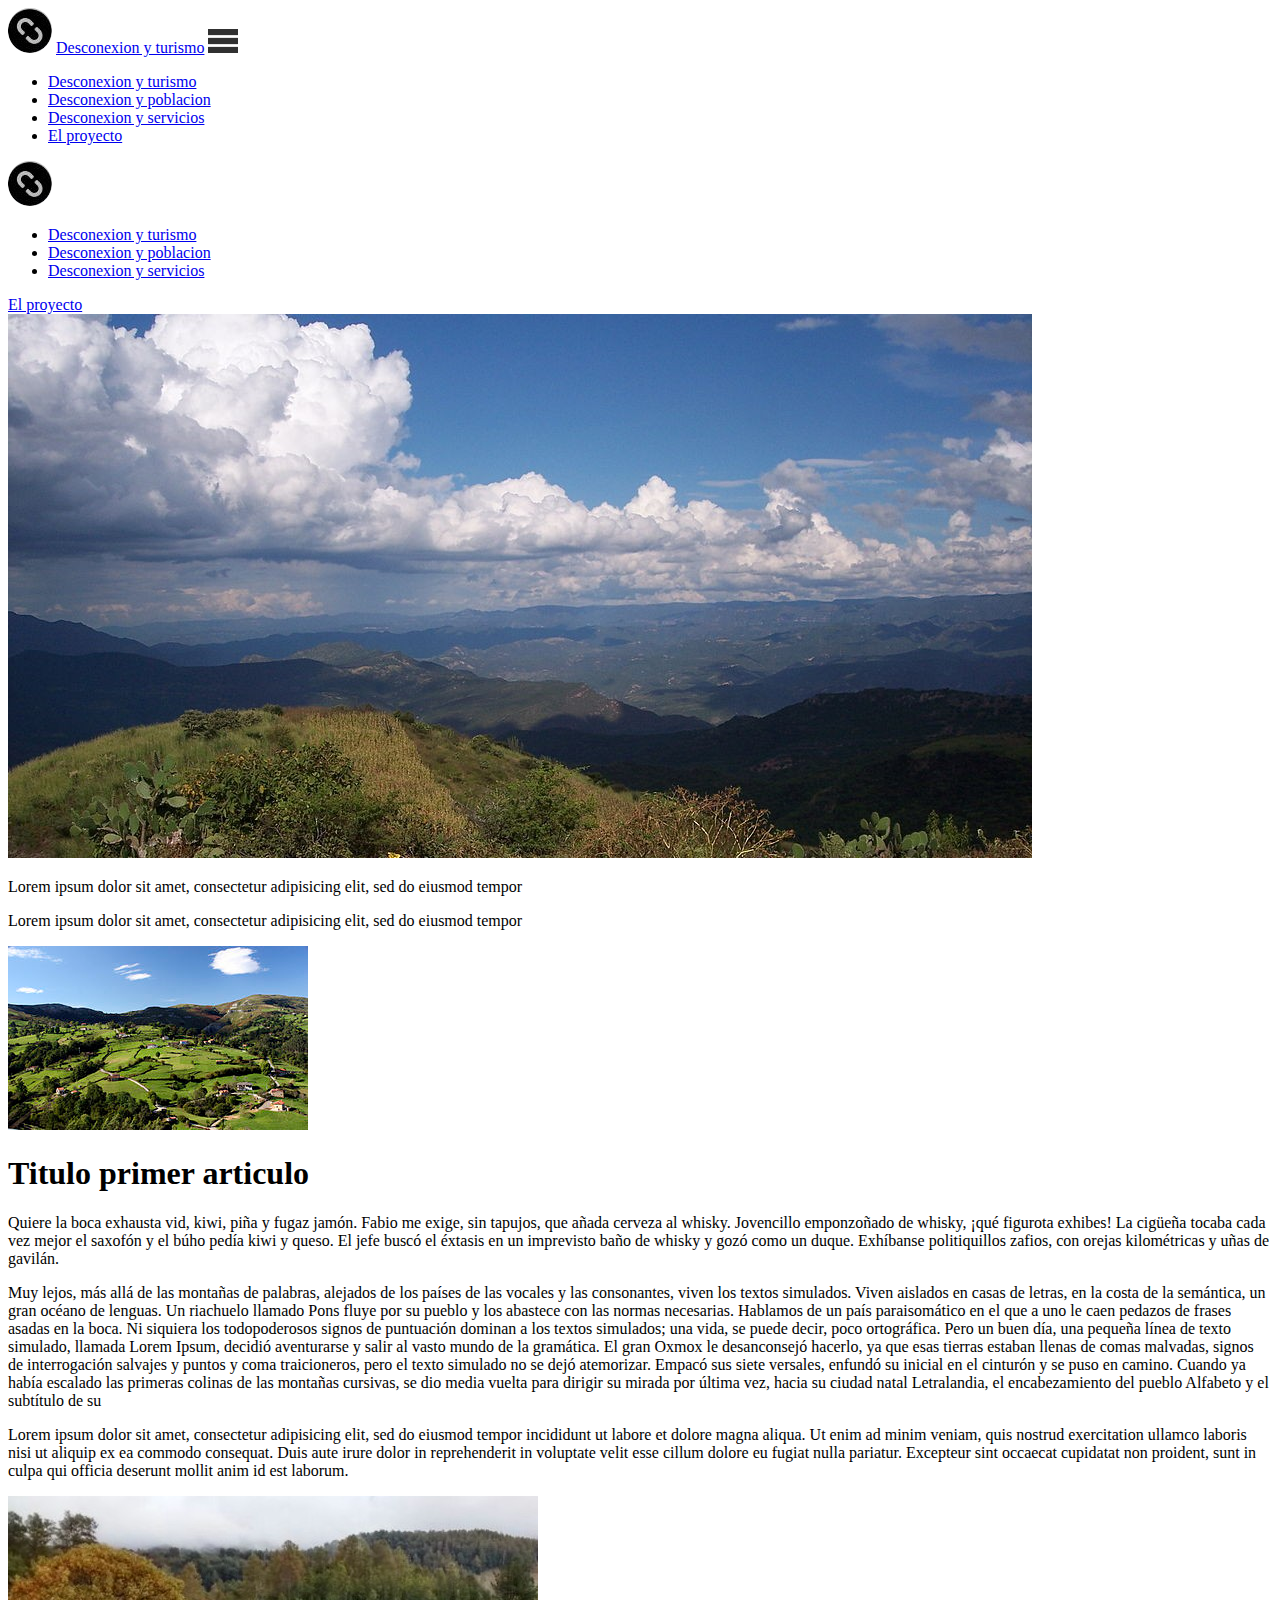
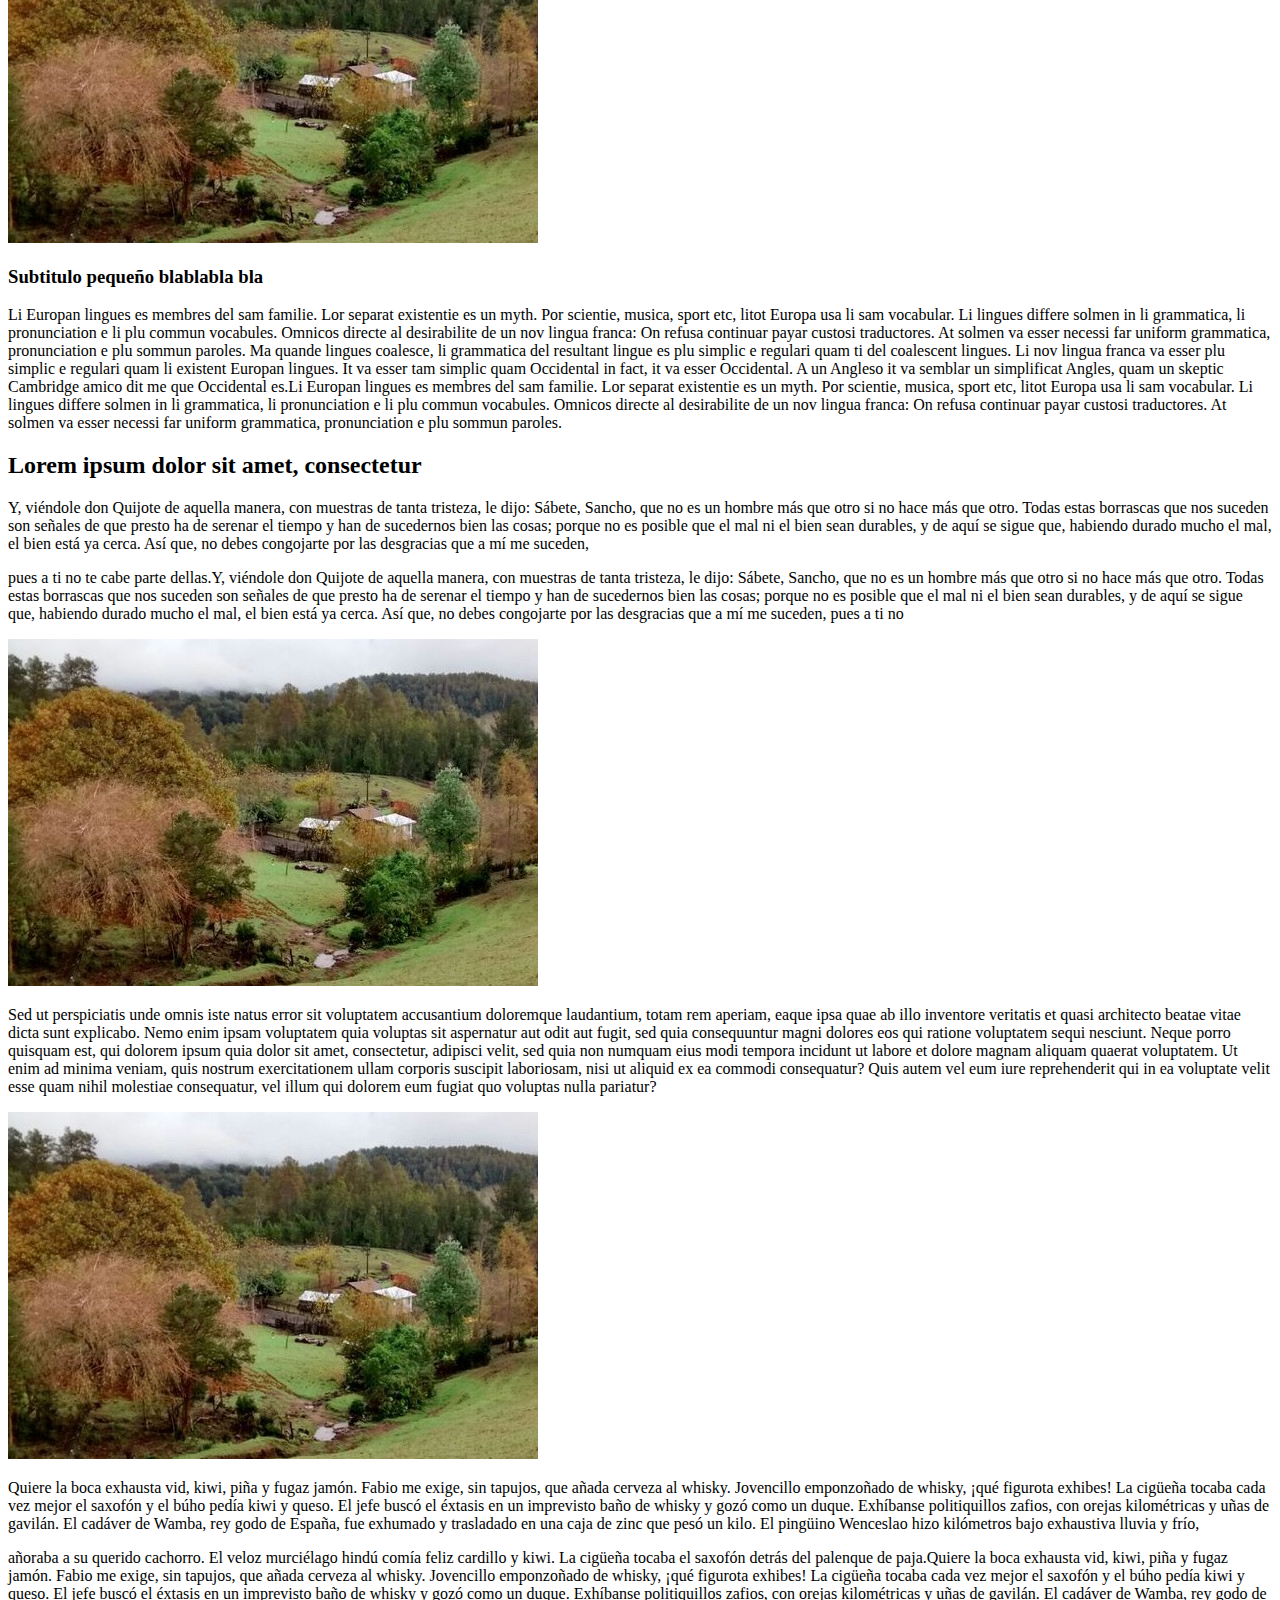
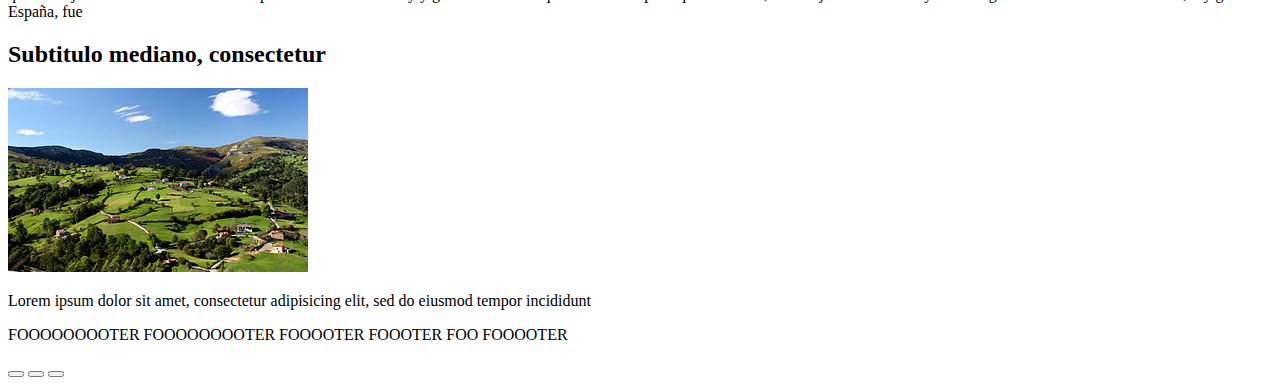
==== Sprint3/Proyecto/index.html @ d81ee85f "Priemra version del proyecto desconectados Pagina principal, pagina proyecto, a la espera de retoque" ====
<!DOCTYPE html>
<html>
<head>
  <meta charset="utf-8">
  <title>Desconectados</title>
  <link rel="stylesheet" href="style/index.scss">
  <meta name="viewport" content="width=device-width">
</head>
<body>

  <header>
    <div class="nav-mobile">
      <img class="nav-icon" src="images/icono.png" alt="icono navegador">
      <a class="link" href="#">Desconexion y turismo</a>
      <img class="nav-icon btn-menu" src="images/Menu Desconectados.png" alt="Menu">
    </div>
      <div>
      <ul class="list">
        <li class="list-element"><a class="link list-element-link"href="index.html">Desconexion y turismo</a></li>
        <li class="list-element"><a class="link list-element-link"href="#">Desconexion y poblacion</a></li>
        <li class="list-element"><a class="link list-element-link"href="#">Desconexion y servicios</a></li>
        <li class="list-element"><a class="link list-element-link"href="Proyecto.html">El proyecto</a></li>
      </ul>
      </div>


    <div class="nav">
      <img class="nav-icon" src="images/icono.png" alt="icono navegador">
      <ul>
        <li><a href="#">Desconexion y turismo</a></li>
        <li><a href="#">Desconexion y poblacion</a></li>
        <li><a href="#">Desconexion y servicios</a></li>
      </ul>
      <a href="Proyecto.html">El proyecto</a>
    </div>
    <div class="slide">
      <img class="big_image" src="images/imagen_grande.jpg" alt="foto">
    </div>
  </header>

  <div class="container">
    <div class="pill">
      <p>
        Lorem ipsum dolor sit amet, consectetur adipisicing elit, sed do eiusmod tempor
      </p>

      <p>
        Lorem ipsum dolor sit amet, consectetur adipisicing elit, sed do eiusmod tempor
      </p>

      <img class="little_image"src="images/imagen_pequeña.jpg" alt="grafico">
    </div>
    <div class="mid">
      <h1 class="headline" >Titulo primer articulo</h1>
      <p>
        Quiere la boca exhausta vid, kiwi, piña y fugaz jamón. Fabio me exige, sin tapujos, que añada cerveza al whisky. Jovencillo emponzoñado de whisky, ¡qué figurota exhibes! La cigüeña tocaba cada vez mejor el saxofón y el búho pedía kiwi y queso. El jefe buscó el éxtasis en un imprevisto baño de whisky y gozó como un duque. Exhíbanse politiquillos zafios, con orejas kilométricas y uñas de gavilán.
      </p>
      <p>
        Muy lejos, más allá de las montañas de palabras, alejados de los países de las vocales y las consonantes, viven los textos simulados. Viven aislados en casas de letras, en la costa de la semántica, un gran océano de lenguas. Un riachuelo llamado Pons fluye por su pueblo y los abastece con las normas necesarias. Hablamos de un país paraisomático en el que a uno le caen pedazos de frases asadas en la boca. Ni siquiera los todopoderosos signos de puntuación dominan a los textos simulados; una vida, se puede decir, poco ortográfica. Pero un buen día, una pequeña línea de texto simulado, llamada Lorem Ipsum, decidió aventurarse y salir al vasto mundo de la gramática. El gran Oxmox le desanconsejó hacerlo, ya que esas tierras estaban llenas de comas malvadas, signos de interrogación salvajes y puntos y coma traicioneros, pero el texto simulado no se dejó atemorizar. Empacó sus siete versales, enfundó su inicial en el cinturón y se puso en camino. Cuando ya había escalado las primeras colinas de las montañas cursivas, se dio media vuelta para dirigir su mirada por última vez, hacia su ciudad natal Letralandia, el encabezamiento del pueblo Alfabeto y el subtítulo de su
      </p>
      <p>
        Lorem ipsum dolor sit amet, consectetur adipisicing elit, sed do eiusmod tempor incididunt ut labore et dolore magna aliqua. Ut enim ad minim veniam, quis nostrud exercitation ullamco laboris nisi ut aliquip ex ea commodo consequat. Duis aute irure dolor in reprehenderit in voluptate velit esse cillum dolore eu fugiat nulla pariatur. Excepteur sint occaecat cupidatat non proident, sunt in culpa qui officia deserunt mollit anim id est laborum.
      </p>
      <img class="medium_image" src="images/imagen_mediana.jpg" alt="mapa">
      <h3>Subtitulo pequeño blablabla bla</h3>
      <p>
        Li Europan lingues es membres del sam familie. Lor separat existentie es un myth. Por scientie, musica, sport etc, litot Europa usa li sam vocabular. Li lingues differe solmen in li grammatica, li pronunciation e li plu commun vocabules. Omnicos directe al desirabilite de un nov lingua franca: On refusa continuar payar custosi traductores. At solmen va esser necessi far uniform grammatica, pronunciation e plu sommun paroles. Ma quande lingues coalesce, li grammatica del resultant lingue es plu simplic e regulari quam ti del coalescent lingues. Li nov lingua franca va esser plu simplic e regulari quam li existent Europan lingues. It va esser tam simplic quam Occidental in fact, it va esser Occidental. A un Angleso it va semblar un simplificat Angles, quam un skeptic Cambridge amico dit me que Occidental es.Li Europan lingues es membres del sam familie. Lor separat existentie es un myth. Por scientie, musica, sport etc, litot Europa usa li sam vocabular. Li lingues differe solmen in li grammatica, li pronunciation e li plu commun vocabules. Omnicos directe al desirabilite de un nov lingua franca: On refusa continuar payar custosi traductores. At solmen va esser necessi far uniform grammatica, pronunciation e plu sommun paroles.
      </p>
      <h2>Lorem ipsum dolor sit amet, consectetur</h2>
      <div class="double_paragraph">
        <div class="dparagraph">
          <p>
            Y, viéndole don Quijote de aquella manera, con muestras de tanta tristeza, le dijo: Sábete, Sancho, que no es un hombre más que otro si no hace más que otro. Todas estas borrascas que nos suceden son señales de que presto ha de serenar el tiempo y han de sucedernos bien las cosas; porque no es posible que el mal ni el bien sean durables, y de aquí se sigue que, habiendo durado mucho el mal, el bien está ya cerca. Así que, no debes congojarte por las desgracias que a mí me suceden,
          </p>
        </div>
        <div class="dparagraph">
          <p>
            pues a ti no te cabe parte dellas.Y, viéndole don Quijote de aquella manera, con muestras de tanta tristeza, le dijo: Sábete, Sancho, que no es un hombre más que otro si no hace más que otro. Todas estas borrascas que nos suceden son señales de que presto ha de serenar el tiempo y han de sucedernos bien las cosas; porque no es posible que el mal ni el bien sean durables, y de aquí se sigue que, habiendo durado mucho el mal, el bien está ya cerca. Así que, no debes congojarte por las desgracias que a mí me suceden, pues a ti no
          </p>
        </div>
      </div>
      <img class="medium_image"src="images/imagen_mediana.jpg" alt="Paisaje">
      <p>
        Sed ut perspiciatis unde omnis iste natus error sit voluptatem accusantium doloremque laudantium, totam rem aperiam, eaque ipsa quae ab illo inventore veritatis et quasi architecto beatae vitae dicta sunt explicabo. Nemo enim ipsam voluptatem quia voluptas sit aspernatur aut odit aut fugit, sed quia consequuntur magni dolores eos qui ratione voluptatem sequi nesciunt. Neque porro quisquam est, qui dolorem ipsum quia dolor sit amet, consectetur, adipisci velit, sed quia non numquam eius modi tempora incidunt ut labore et dolore magnam aliquam quaerat voluptatem. Ut enim ad minima veniam, quis nostrum exercitationem ullam corporis suscipit laboriosam, nisi ut aliquid ex ea commodi consequatur? Quis autem vel eum iure reprehenderit qui in ea voluptate velit esse quam nihil molestiae consequatur, vel illum qui dolorem eum fugiat quo voluptas nulla pariatur?
      </p>
      <img class="medium_image"src="images/imagen_mediana.jpg" alt="Paisaje">
      <div class="double_paragraph">
        <div class="dparagraph">
          <p>
            Quiere la boca exhausta vid, kiwi, piña y fugaz jamón. Fabio me exige, sin tapujos, que añada cerveza al whisky. Jovencillo emponzoñado de whisky, ¡qué figurota exhibes! La cigüeña tocaba cada vez mejor el saxofón y el búho pedía kiwi y queso. El jefe buscó el éxtasis en un imprevisto baño de whisky y gozó como un duque. Exhíbanse politiquillos zafios, con orejas kilométricas y uñas de gavilán. El cadáver de Wamba, rey godo de España, fue exhumado y trasladado en una caja de zinc que pesó un kilo. El pingüino Wenceslao hizo kilómetros bajo exhaustiva lluvia y frío,
          </p>
        </div>
        <div class="dparagraph">
          <p>
            añoraba a su querido cachorro. El veloz murciélago hindú comía feliz cardillo y kiwi. La cigüeña tocaba el saxofón detrás del palenque de paja.Quiere la boca exhausta vid, kiwi, piña y fugaz jamón. Fabio me exige, sin tapujos, que añada cerveza al whisky. Jovencillo emponzoñado de whisky, ¡qué figurota exhibes! La cigüeña tocaba cada vez mejor el saxofón y el búho pedía kiwi y queso. El jefe buscó el éxtasis en un imprevisto baño de whisky y gozó como un duque. Exhíbanse politiquillos zafios, con orejas kilométricas y uñas de gavilán. El cadáver de Wamba, rey godo de España, fue
          </p>
        </div>
      </div>
      <h2>Subtitulo mediano, consectetur</h2>
      <div class="double_paragraph">

        <div class="dparagraph">
          <img class="little_image" src="images/imagen_pequeña.jpg" alt="grafico">
        </div>
        <div class="dparagraph">
          <p>
            Lorem ipsum dolor sit amet, consectetur adipisicing elit, sed do eiusmod tempor incididunt
          </p>
        </div>
      </div>

    </div>

  </div>
  <div class="empty">


  </div>
  <footer class="footer">
    <div>
      <p>
        FOOOOOOOOTER FOOOOOOOOTER FOOOOTER FOOOTER FOO FOOOOTER
      </p>
      <div class="bot-footer">
        <button type="button" name="button"></button>
        <button type="button" name="button"></button>
        <button type="button" name="button"></button>

      </div>
    </div>
  </footer>
  <script src="main.js" charset="utf-8"></script>
</body>
</html>
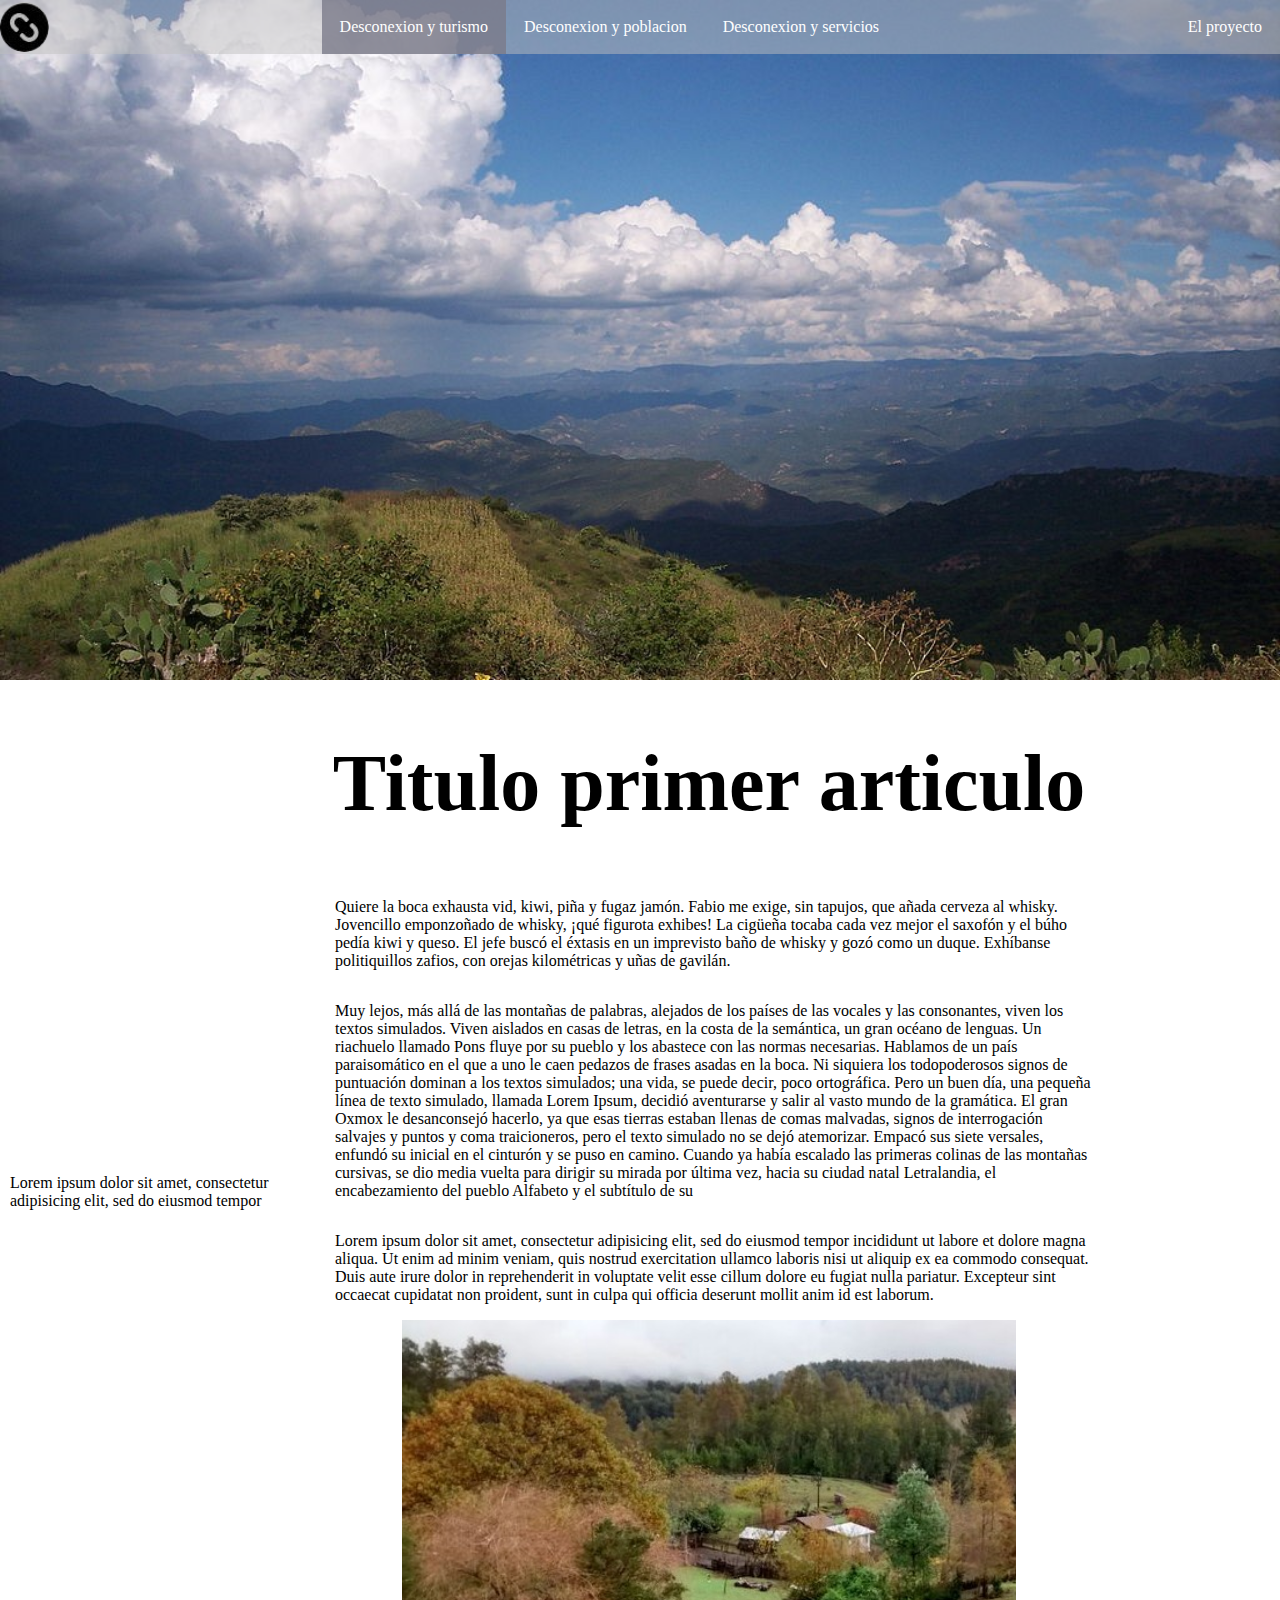
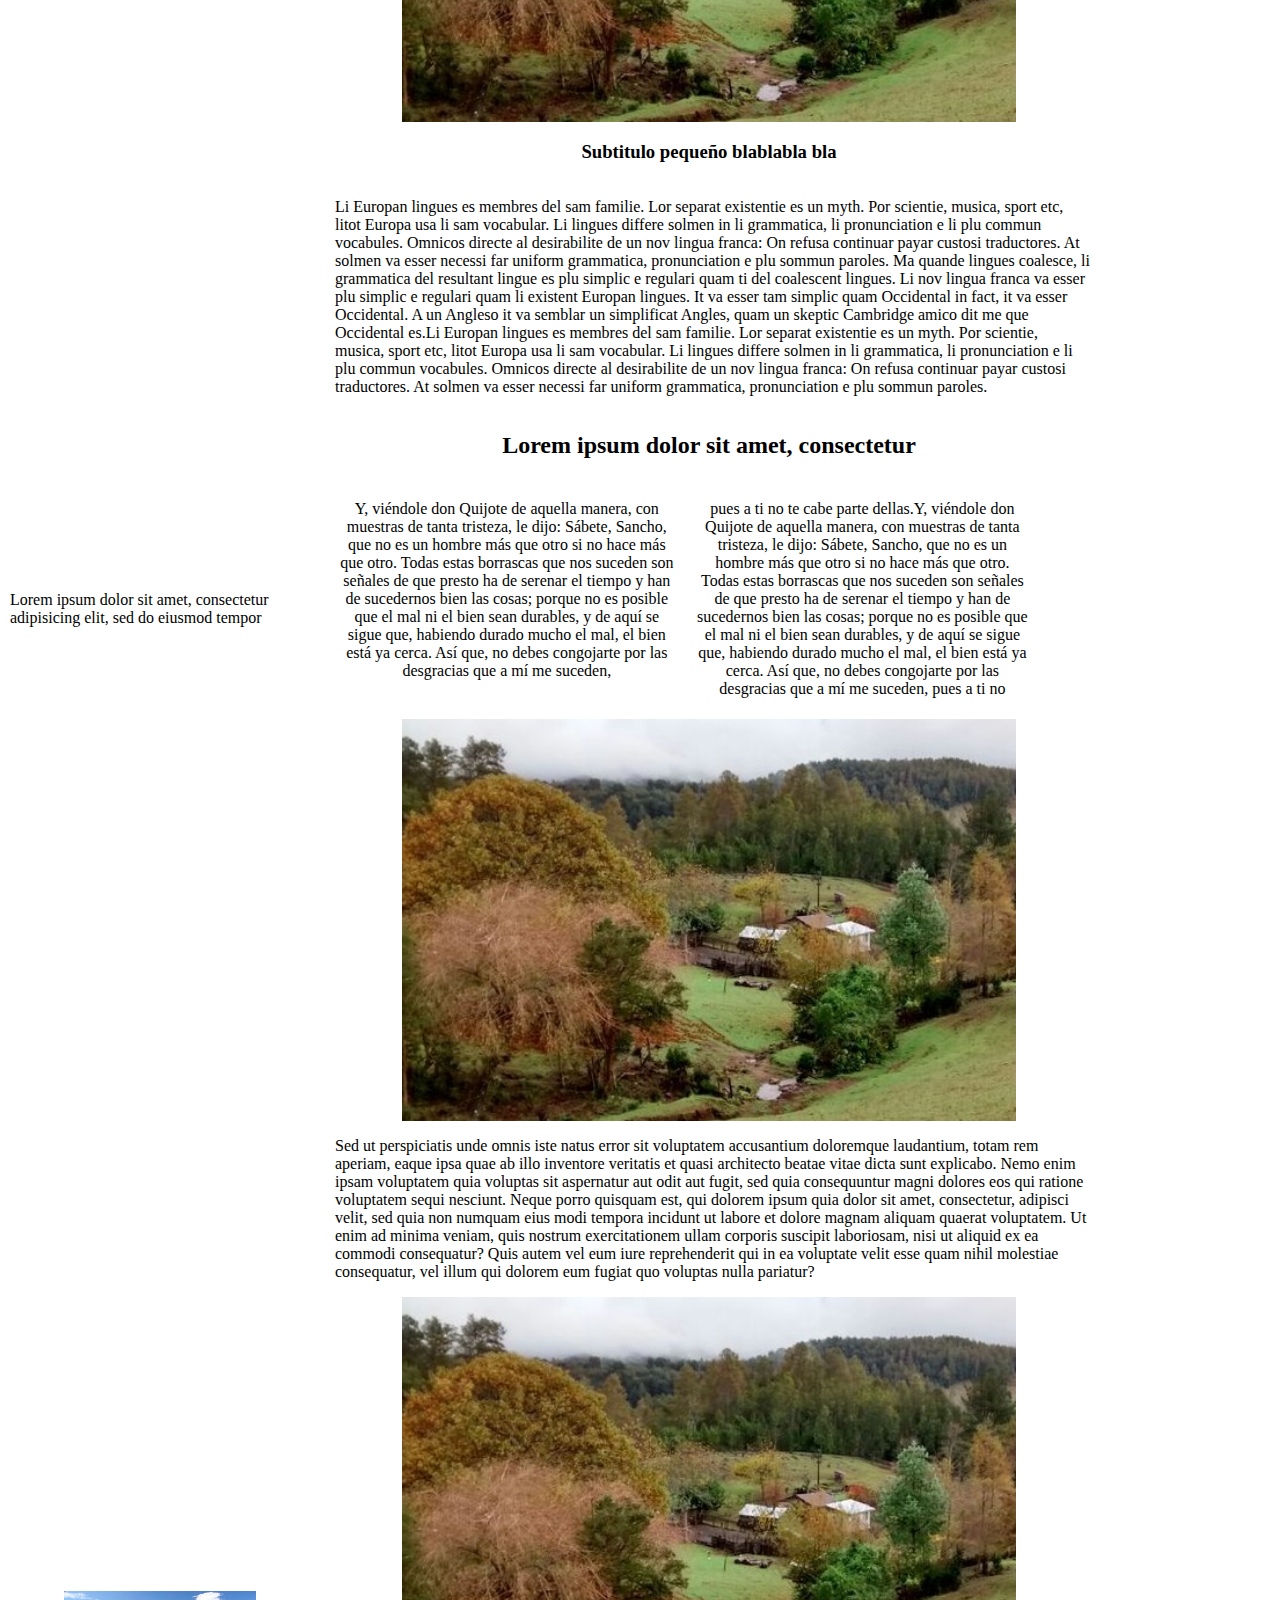
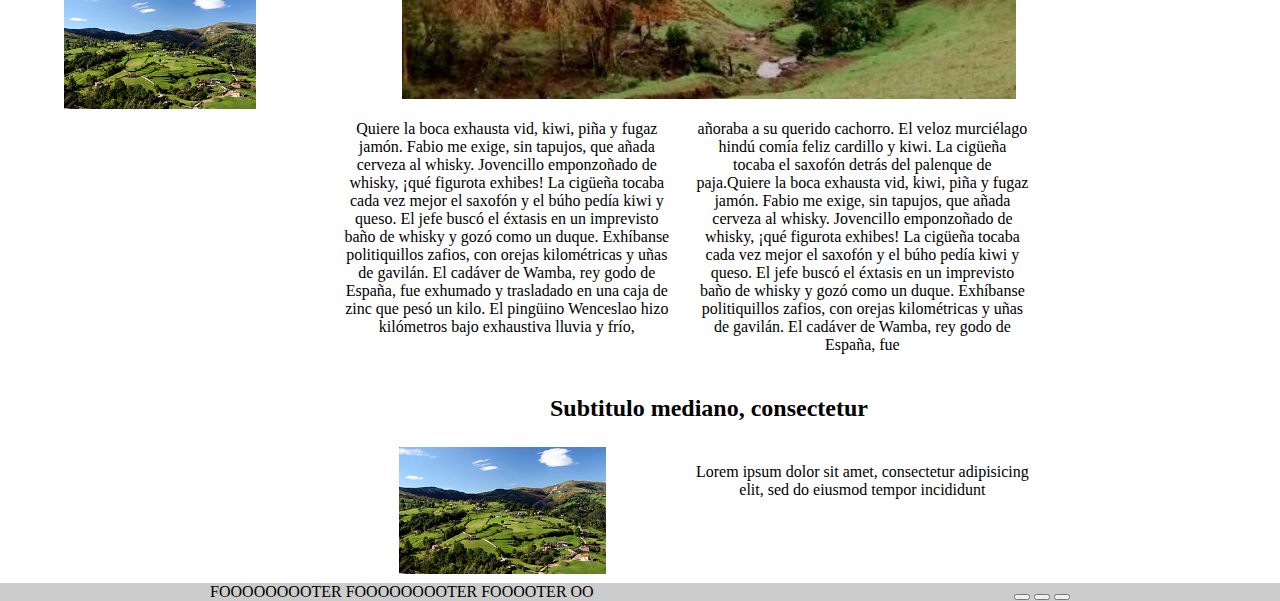
==== commit da3a55b8: "Index version movil y version pc casi terminado, a falta de footer" ====
--- a/Sprint3/Proyecto/index.html
+++ b/Sprint3/Proyecto/index.html
@@ -3,7 +3,7 @@
 <head>
   <meta charset="utf-8">
   <title>Desconectados</title>
-  <link rel="stylesheet" href="style/index.scss">
+  <link rel="stylesheet" href="style/index.css">
   <meta name="viewport" content="width=device-width">
 </head>
 <body>
@@ -12,7 +12,7 @@
     <div class="nav-mobile">
       <img class="nav-icon" src="images/icono.png" alt="icono navegador">
       <a class="link" href="#">Desconexion y turismo</a>
-      <img class="nav-icon btn-menu" src="images/Menu Desconectados.png" alt="Menu">
+      <img id="btnmenu" class="nav-icon btn-menu" src="images/Menu Desconectados.png" alt="Menu">
     </div>
       <div>
       <ul class="list">
@@ -26,12 +26,12 @@
 
     <div class="nav">
       <img class="nav-icon" src="images/icono.png" alt="icono navegador">
-      <ul>
-        <li><a href="#">Desconexion y turismo</a></li>
-        <li><a href="#">Desconexion y poblacion</a></li>
-        <li><a href="#">Desconexion y servicios</a></li>
+      <ul class="list-pc">
+        <li id="current" class="list-element"><a class="link"href="index.html">Desconexion y turismo</a></li>
+        <li class="list-element"><a class="link"href="#">Desconexion y poblacion</a></li>
+        <li class="list-element"><a class="link"href="#">Desconexion y servicios</a></li>
       </ul>
-      <a href="Proyecto.html">El proyecto</a>
+      <a class="link list-element"href="Proyecto.html">El proyecto</a>
     </div>
     <div class="slide">
       <img class="big_image" src="images/imagen_grande.jpg" alt="foto">
@@ -51,7 +51,7 @@
       <img class="little_image"src="images/imagen_pequeña.jpg" alt="grafico">
     </div>
     <div class="mid">
-      <h1 class="headline" >Titulo primer articulo</h1>
+      <h1 class="headline text-position" >Titulo primer articulo</h1>
       <p>
         Quiere la boca exhausta vid, kiwi, piña y fugaz jamón. Fabio me exige, sin tapujos, que añada cerveza al whisky. Jovencillo emponzoñado de whisky, ¡qué figurota exhibes! La cigüeña tocaba cada vez mejor el saxofón y el búho pedía kiwi y queso. El jefe buscó el éxtasis en un imprevisto baño de whisky y gozó como un duque. Exhíbanse politiquillos zafios, con orejas kilométricas y uñas de gavilán.
       </p>
@@ -62,18 +62,18 @@
         Lorem ipsum dolor sit amet, consectetur adipisicing elit, sed do eiusmod tempor incididunt ut labore et dolore magna aliqua. Ut enim ad minim veniam, quis nostrud exercitation ullamco laboris nisi ut aliquip ex ea commodo consequat. Duis aute irure dolor in reprehenderit in voluptate velit esse cillum dolore eu fugiat nulla pariatur. Excepteur sint occaecat cupidatat non proident, sunt in culpa qui officia deserunt mollit anim id est laborum.
       </p>
       <img class="medium_image" src="images/imagen_mediana.jpg" alt="mapa">
-      <h3>Subtitulo pequeño blablabla bla</h3>
+      <h3 class="text-position">Subtitulo pequeño blablabla bla</h3>
       <p>
         Li Europan lingues es membres del sam familie. Lor separat existentie es un myth. Por scientie, musica, sport etc, litot Europa usa li sam vocabular. Li lingues differe solmen in li grammatica, li pronunciation e li plu commun vocabules. Omnicos directe al desirabilite de un nov lingua franca: On refusa continuar payar custosi traductores. At solmen va esser necessi far uniform grammatica, pronunciation e plu sommun paroles. Ma quande lingues coalesce, li grammatica del resultant lingue es plu simplic e regulari quam ti del coalescent lingues. Li nov lingua franca va esser plu simplic e regulari quam li existent Europan lingues. It va esser tam simplic quam Occidental in fact, it va esser Occidental. A un Angleso it va semblar un simplificat Angles, quam un skeptic Cambridge amico dit me que Occidental es.Li Europan lingues es membres del sam familie. Lor separat existentie es un myth. Por scientie, musica, sport etc, litot Europa usa li sam vocabular. Li lingues differe solmen in li grammatica, li pronunciation e li plu commun vocabules. Omnicos directe al desirabilite de un nov lingua franca: On refusa continuar payar custosi traductores. At solmen va esser necessi far uniform grammatica, pronunciation e plu sommun paroles.
       </p>
-      <h2>Lorem ipsum dolor sit amet, consectetur</h2>
+      <h2 class="text-position">Lorem ipsum dolor sit amet, consectetur</h2>
       <div class="double_paragraph">
-        <div class="dparagraph">
+        <div class="dparagraph text-position">
           <p>
             Y, viéndole don Quijote de aquella manera, con muestras de tanta tristeza, le dijo: Sábete, Sancho, que no es un hombre más que otro si no hace más que otro. Todas estas borrascas que nos suceden son señales de que presto ha de serenar el tiempo y han de sucedernos bien las cosas; porque no es posible que el mal ni el bien sean durables, y de aquí se sigue que, habiendo durado mucho el mal, el bien está ya cerca. Así que, no debes congojarte por las desgracias que a mí me suceden,
           </p>
         </div>
-        <div class="dparagraph">
+        <div class="dparagraph text-position">
           <p>
             pues a ti no te cabe parte dellas.Y, viéndole don Quijote de aquella manera, con muestras de tanta tristeza, le dijo: Sábete, Sancho, que no es un hombre más que otro si no hace más que otro. Todas estas borrascas que nos suceden son señales de que presto ha de serenar el tiempo y han de sucedernos bien las cosas; porque no es posible que el mal ni el bien sean durables, y de aquí se sigue que, habiendo durado mucho el mal, el bien está ya cerca. Así que, no debes congojarte por las desgracias que a mí me suceden, pues a ti no
           </p>
@@ -85,24 +85,24 @@
       </p>
       <img class="medium_image"src="images/imagen_mediana.jpg" alt="Paisaje">
       <div class="double_paragraph">
-        <div class="dparagraph">
+        <div class="dparagraph text-position">
           <p>
             Quiere la boca exhausta vid, kiwi, piña y fugaz jamón. Fabio me exige, sin tapujos, que añada cerveza al whisky. Jovencillo emponzoñado de whisky, ¡qué figurota exhibes! La cigüeña tocaba cada vez mejor el saxofón y el búho pedía kiwi y queso. El jefe buscó el éxtasis en un imprevisto baño de whisky y gozó como un duque. Exhíbanse politiquillos zafios, con orejas kilométricas y uñas de gavilán. El cadáver de Wamba, rey godo de España, fue exhumado y trasladado en una caja de zinc que pesó un kilo. El pingüino Wenceslao hizo kilómetros bajo exhaustiva lluvia y frío,
           </p>
         </div>
-        <div class="dparagraph">
+        <div class="dparagraph text-position">
           <p>
             añoraba a su querido cachorro. El veloz murciélago hindú comía feliz cardillo y kiwi. La cigüeña tocaba el saxofón detrás del palenque de paja.Quiere la boca exhausta vid, kiwi, piña y fugaz jamón. Fabio me exige, sin tapujos, que añada cerveza al whisky. Jovencillo emponzoñado de whisky, ¡qué figurota exhibes! La cigüeña tocaba cada vez mejor el saxofón y el búho pedía kiwi y queso. El jefe buscó el éxtasis en un imprevisto baño de whisky y gozó como un duque. Exhíbanse politiquillos zafios, con orejas kilométricas y uñas de gavilán. El cadáver de Wamba, rey godo de España, fue
           </p>
         </div>
       </div>
-      <h2>Subtitulo mediano, consectetur</h2>
+      <h2 class="text-position">Subtitulo mediano, consectetur</h2>
       <div class="double_paragraph">
 
-        <div class="dparagraph">
+        <div class="dparagraph text-position">
           <img class="little_image" src="images/imagen_pequeña.jpg" alt="grafico">
         </div>
-        <div class="dparagraph">
+        <div class="dparagraph text-position">
           <p>
             Lorem ipsum dolor sit amet, consectetur adipisicing elit, sed do eiusmod tempor incididunt
           </p>
@@ -118,16 +118,17 @@
   </div>
   <footer class="footer">
     <div>
-      <p>
-        FOOOOOOOOTER FOOOOOOOOTER FOOOOTER FOOOTER FOO FOOOOTER
-      </p>
+      <span>
+        FOOOOOOOOTER FOOOOOOOOTER FOOOOTER OO
+      </span>
+      </div>
       <div class="bot-footer">
         <button type="button" name="button"></button>
         <button type="button" name="button"></button>
         <button type="button" name="button"></button>
 
       </div>
-    </div>
+
   </footer>
   <script src="main.js" charset="utf-8"></script>
 </body>
--- a/Sprint3/Proyecto/style/index.css
+++ b/Sprint3/Proyecto/style/index.css
@@ -0,0 +1,187 @@
+body {
+  width: 100%;
+  margin: 0px; }
+
+.nav-icon {
+  height: 25px; }
+
+.nav-mobile {
+  width: 100%;
+  display: -webkit-box;
+  display: -ms-flexbox;
+  display: flex;
+  -webkit-box-pack: justify;
+      -ms-flex-pack: justify;
+          justify-content: space-between;
+  -webkit-box-align: center;
+      -ms-flex-align: center;
+          align-items: center;
+  background-color: rgba(191, 191, 191, 0.5);
+  position: fixed; }
+
+.btn-menu {
+  padding: 5px; }
+
+.list {
+  list-style: none;
+  margin-top: 0px;
+  margin-bottom: 0px;
+  display: none; }
+
+.list-show {
+  display: block;
+  position: fixed;
+  top: 35px;
+  left: 20%; }
+
+.link {
+  text-decoration: none;
+  color: white; }
+
+.list-element-link {
+  border-bottom: 2px #403a3a solid;
+  display: block;
+  padding: 3px;
+  background-color: rgba(102, 134, 172, 0.5);
+  width: 87%; }
+
+.slide {
+  position: relative;
+  top: 0;
+  z-index: -1;
+  width: 100%; }
+
+.nav {
+  display: none; }
+
+.headline {
+  font-size: 3em;
+  text-align: center; }
+
+.pill {
+  display: none; }
+
+.mid {
+  width: 100%;
+  display: -webkit-box;
+  display: -ms-flexbox;
+  display: flex;
+  -webkit-box-orient: vertical;
+  -webkit-box-direction: normal;
+      -ms-flex-direction: column;
+          flex-direction: column;
+  -webkit-box-pack: center;
+      -ms-flex-pack: center;
+          justify-content: center; }
+
+p {
+  margin-left: 10px;
+  margin-right: 2px; }
+
+.empty {
+  display: none; }
+
+.double_paragraph {
+  width: 100%;
+  display: -webkit-box;
+  display: -ms-flexbox;
+  display: flex; }
+
+.dparagraph {
+  width: 45%;
+  margin: 5px; }
+
+.dparagraph img {
+  margin: auto; }
+
+.big_image {
+  width: 100%; }
+
+.medium_image {
+  width: 80%;
+  margin-left: auto;
+  margin-right: auto; }
+
+.little_image {
+  width: 60%; }
+
+.footer {
+  display: -webkit-box;
+  display: -ms-flexbox;
+  display: flex;
+  -ms-flex-pack: distribute;
+      justify-content: space-around;
+  background-color: rgba(128, 128, 128, 0.4); }
+
+.text-position {
+  text-align: center; }
+
+@media (min-width: 768px) {
+  .container {
+    display: -webkit-box;
+    display: -ms-flexbox;
+    display: flex; }
+    .container .headline {
+      font-size: 5em; }
+
+  .pill {
+    width: 25%;
+    display: -webkit-box;
+    display: -ms-flexbox;
+    display: flex;
+    -webkit-box-orient: vertical;
+    -webkit-box-direction: normal;
+        -ms-flex-direction: column;
+            flex-direction: column;
+    -ms-flex-pack: distribute;
+        justify-content: space-around;
+    -webkit-box-align: center;
+        -ms-flex-align: center;
+            align-items: center;
+    margin-right: 5px; }
+
+  .empty {
+    width: 25%; }
+
+  .mid {
+    width: 60%; }
+
+  .nav-mobile {
+    display: none; }
+
+  .nav-icon {
+    height: 50px; }
+
+  .nav {
+    width: 100%;
+    display: -webkit-box;
+    display: -ms-flexbox;
+    display: flex;
+    -webkit-box-align: center;
+        -ms-flex-align: center;
+            align-items: center;
+    -webkit-box-pack: justify;
+        -ms-flex-pack: justify;
+            justify-content: space-between;
+    background-color: rgba(191, 191, 191, 0.5);
+    position: absolute; }
+
+  .list-pc {
+    display: -webkit-box;
+    display: -ms-flexbox;
+    display: flex;
+    -webkit-box-pack: justify;
+        -ms-flex-pack: justify;
+            justify-content: space-between;
+    list-style: none;
+    margin-top: 0px;
+    margin-bottom: 0px;
+    padding-left: 0px; }
+
+  .list-element {
+    padding: 18px; }
+
+  #current {
+    background-color: rgba(123, 123, 138, 0.8); } }
+
+/*# sourceMappingURL=index.css.map */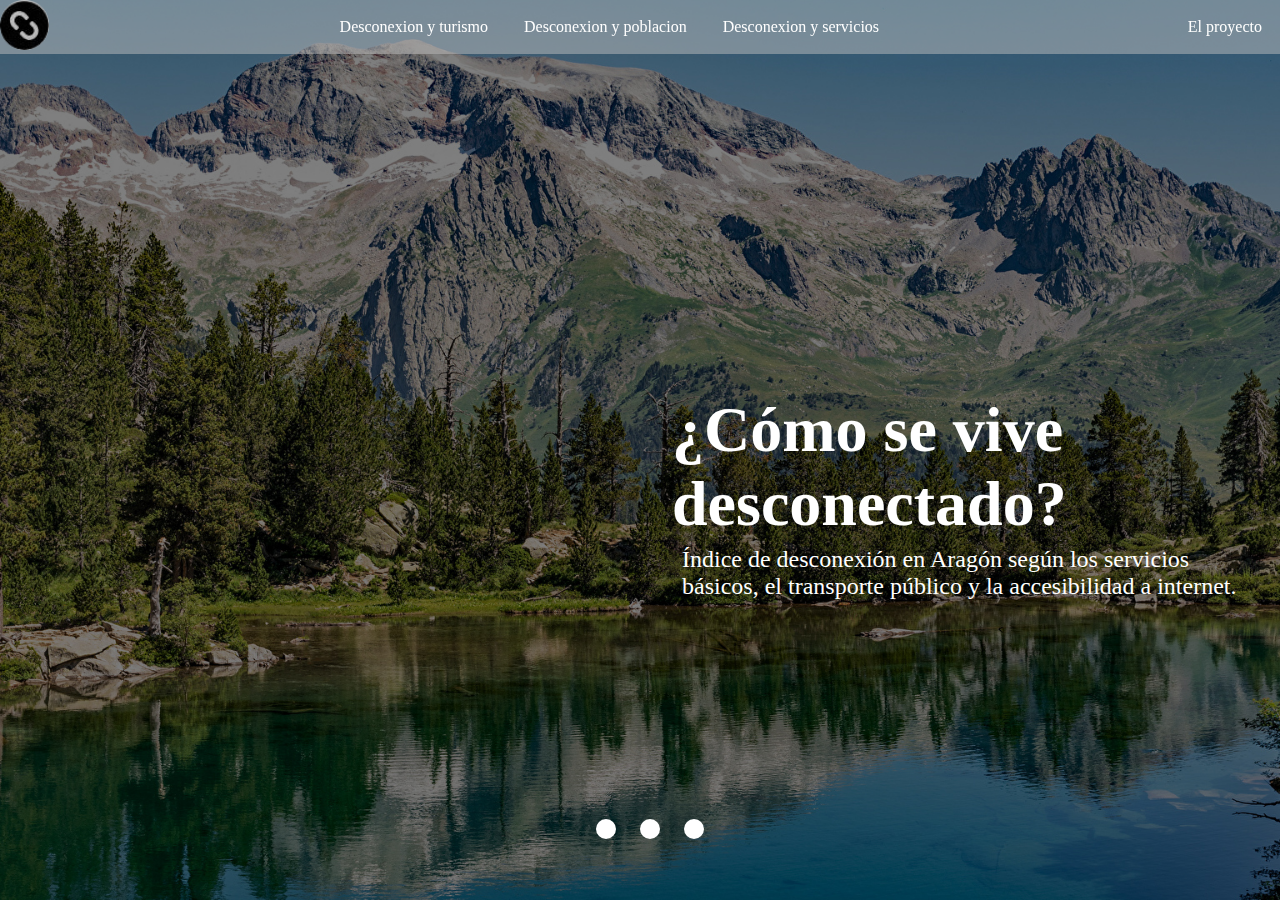
==== commit 5fabbb82: "Añadida portada y nuevos retoques de Javascript" ====
--- a/Sprint3/Proyecto/index.html
+++ b/Sprint3/Proyecto/index.html
@@ -10,126 +10,48 @@
 
   <header>
     <div class="nav-mobile">
-      <img class="nav-icon" src="images/icono.png" alt="icono navegador">
+      <a href="index.html">
+        <img class="nav-icon" src="images/icono.png" alt="icono navegador">
+      </a>
       <a class="link" href="#">Desconexion y turismo</a>
       <img id="btnmenu" class="nav-icon btn-menu" src="images/Menu Desconectados.png" alt="Menu">
     </div>
-      <div>
+    <div>
       <ul class="list">
-        <li class="list-element"><a class="link list-element-link"href="index.html">Desconexion y turismo</a></li>
-        <li class="list-element"><a class="link list-element-link"href="#">Desconexion y poblacion</a></li>
-        <li class="list-element"><a class="link list-element-link"href="#">Desconexion y servicios</a></li>
+        <li class="list-element"><a class="link list-element-link"href="index1.html">Desconexion y turismo</a></li>
+        <li class="list-element"><a class="link list-element-link"href="index2.html">Desconexion y poblacion</a></li>
+        <li class="list-element"><a class="link list-element-link"href="index3.html">Desconexion y servicios</a></li>
         <li class="list-element"><a class="link list-element-link"href="Proyecto.html">El proyecto</a></li>
       </ul>
-      </div>
+    </div>
 
 
     <div class="nav">
-      <img class="nav-icon" src="images/icono.png" alt="icono navegador">
+      <a href="index.html">
+        <img class="nav-icon" src="images/icono.png" alt="icono navegador">
+      </a>
       <ul class="list-pc">
-        <li id="current" class="list-element"><a class="link"href="index.html">Desconexion y turismo</a></li>
-        <li class="list-element"><a class="link"href="#">Desconexion y poblacion</a></li>
-        <li class="list-element"><a class="link"href="#">Desconexion y servicios</a></li>
+        <li class="list-element"><a class="link"href="index1.html">Desconexion y turismo</a></li>
+        <li class="list-element"><a class="link"href="index2.html">Desconexion y poblacion</a></li>
+        <li class="list-element"><a class="link"href="index3.html">Desconexion y servicios</a></li>
       </ul>
       <a class="link list-element"href="Proyecto.html">El proyecto</a>
     </div>
-    <div class="slide">
-      <img class="big_image" src="images/imagen_grande.jpg" alt="foto">
-    </div>
   </header>
 
-  <div class="container">
-    <div class="pill">
-      <p>
-        Lorem ipsum dolor sit amet, consectetur adipisicing elit, sed do eiusmod tempor
-      </p>
-
-      <p>
-        Lorem ipsum dolor sit amet, consectetur adipisicing elit, sed do eiusmod tempor
-      </p>
-
-      <img class="little_image"src="images/imagen_pequeña.jpg" alt="grafico">
+  <main class="main-container slide-one">
+    <div class="title">
+      <h1 class="maintitle">¿Cómo se vive desconectado?</h1>
+      <p>Índice de desconexión en Aragón según los servicios básicos, el transporte público y la accesibilidad a internet.</p>
     </div>
-    <div class="mid">
-      <h1 class="headline text-position" >Titulo primer articulo</h1>
-      <p>
-        Quiere la boca exhausta vid, kiwi, piña y fugaz jamón. Fabio me exige, sin tapujos, que añada cerveza al whisky. Jovencillo emponzoñado de whisky, ¡qué figurota exhibes! La cigüeña tocaba cada vez mejor el saxofón y el búho pedía kiwi y queso. El jefe buscó el éxtasis en un imprevisto baño de whisky y gozó como un duque. Exhíbanse politiquillos zafios, con orejas kilométricas y uñas de gavilán.
-      </p>
-      <p>
-        Muy lejos, más allá de las montañas de palabras, alejados de los países de las vocales y las consonantes, viven los textos simulados. Viven aislados en casas de letras, en la costa de la semántica, un gran océano de lenguas. Un riachuelo llamado Pons fluye por su pueblo y los abastece con las normas necesarias. Hablamos de un país paraisomático en el que a uno le caen pedazos de frases asadas en la boca. Ni siquiera los todopoderosos signos de puntuación dominan a los textos simulados; una vida, se puede decir, poco ortográfica. Pero un buen día, una pequeña línea de texto simulado, llamada Lorem Ipsum, decidió aventurarse y salir al vasto mundo de la gramática. El gran Oxmox le desanconsejó hacerlo, ya que esas tierras estaban llenas de comas malvadas, signos de interrogación salvajes y puntos y coma traicioneros, pero el texto simulado no se dejó atemorizar. Empacó sus siete versales, enfundó su inicial en el cinturón y se puso en camino. Cuando ya había escalado las primeras colinas de las montañas cursivas, se dio media vuelta para dirigir su mirada por última vez, hacia su ciudad natal Letralandia, el encabezamiento del pueblo Alfabeto y el subtítulo de su
-      </p>
-      <p>
-        Lorem ipsum dolor sit amet, consectetur adipisicing elit, sed do eiusmod tempor incididunt ut labore et dolore magna aliqua. Ut enim ad minim veniam, quis nostrud exercitation ullamco laboris nisi ut aliquip ex ea commodo consequat. Duis aute irure dolor in reprehenderit in voluptate velit esse cillum dolore eu fugiat nulla pariatur. Excepteur sint occaecat cupidatat non proident, sunt in culpa qui officia deserunt mollit anim id est laborum.
-      </p>
-      <img class="medium_image" src="images/imagen_mediana.jpg" alt="mapa">
-      <h3 class="text-position">Subtitulo pequeño blablabla bla</h3>
-      <p>
-        Li Europan lingues es membres del sam familie. Lor separat existentie es un myth. Por scientie, musica, sport etc, litot Europa usa li sam vocabular. Li lingues differe solmen in li grammatica, li pronunciation e li plu commun vocabules. Omnicos directe al desirabilite de un nov lingua franca: On refusa continuar payar custosi traductores. At solmen va esser necessi far uniform grammatica, pronunciation e plu sommun paroles. Ma quande lingues coalesce, li grammatica del resultant lingue es plu simplic e regulari quam ti del coalescent lingues. Li nov lingua franca va esser plu simplic e regulari quam li existent Europan lingues. It va esser tam simplic quam Occidental in fact, it va esser Occidental. A un Angleso it va semblar un simplificat Angles, quam un skeptic Cambridge amico dit me que Occidental es.Li Europan lingues es membres del sam familie. Lor separat existentie es un myth. Por scientie, musica, sport etc, litot Europa usa li sam vocabular. Li lingues differe solmen in li grammatica, li pronunciation e li plu commun vocabules. Omnicos directe al desirabilite de un nov lingua franca: On refusa continuar payar custosi traductores. At solmen va esser necessi far uniform grammatica, pronunciation e plu sommun paroles.
-      </p>
-      <h2 class="text-position">Lorem ipsum dolor sit amet, consectetur</h2>
-      <div class="double_paragraph">
-        <div class="dparagraph text-position">
-          <p>
-            Y, viéndole don Quijote de aquella manera, con muestras de tanta tristeza, le dijo: Sábete, Sancho, que no es un hombre más que otro si no hace más que otro. Todas estas borrascas que nos suceden son señales de que presto ha de serenar el tiempo y han de sucedernos bien las cosas; porque no es posible que el mal ni el bien sean durables, y de aquí se sigue que, habiendo durado mucho el mal, el bien está ya cerca. Así que, no debes congojarte por las desgracias que a mí me suceden,
-          </p>
-        </div>
-        <div class="dparagraph text-position">
-          <p>
-            pues a ti no te cabe parte dellas.Y, viéndole don Quijote de aquella manera, con muestras de tanta tristeza, le dijo: Sábete, Sancho, que no es un hombre más que otro si no hace más que otro. Todas estas borrascas que nos suceden son señales de que presto ha de serenar el tiempo y han de sucedernos bien las cosas; porque no es posible que el mal ni el bien sean durables, y de aquí se sigue que, habiendo durado mucho el mal, el bien está ya cerca. Así que, no debes congojarte por las desgracias que a mí me suceden, pues a ti no
-          </p>
-        </div>
-      </div>
-      <img class="medium_image"src="images/imagen_mediana.jpg" alt="Paisaje">
-      <p>
-        Sed ut perspiciatis unde omnis iste natus error sit voluptatem accusantium doloremque laudantium, totam rem aperiam, eaque ipsa quae ab illo inventore veritatis et quasi architecto beatae vitae dicta sunt explicabo. Nemo enim ipsam voluptatem quia voluptas sit aspernatur aut odit aut fugit, sed quia consequuntur magni dolores eos qui ratione voluptatem sequi nesciunt. Neque porro quisquam est, qui dolorem ipsum quia dolor sit amet, consectetur, adipisci velit, sed quia non numquam eius modi tempora incidunt ut labore et dolore magnam aliquam quaerat voluptatem. Ut enim ad minima veniam, quis nostrum exercitationem ullam corporis suscipit laboriosam, nisi ut aliquid ex ea commodi consequatur? Quis autem vel eum iure reprehenderit qui in ea voluptate velit esse quam nihil molestiae consequatur, vel illum qui dolorem eum fugiat quo voluptas nulla pariatur?
-      </p>
-      <img class="medium_image"src="images/imagen_mediana.jpg" alt="Paisaje">
-      <div class="double_paragraph">
-        <div class="dparagraph text-position">
-          <p>
-            Quiere la boca exhausta vid, kiwi, piña y fugaz jamón. Fabio me exige, sin tapujos, que añada cerveza al whisky. Jovencillo emponzoñado de whisky, ¡qué figurota exhibes! La cigüeña tocaba cada vez mejor el saxofón y el búho pedía kiwi y queso. El jefe buscó el éxtasis en un imprevisto baño de whisky y gozó como un duque. Exhíbanse politiquillos zafios, con orejas kilométricas y uñas de gavilán. El cadáver de Wamba, rey godo de España, fue exhumado y trasladado en una caja de zinc que pesó un kilo. El pingüino Wenceslao hizo kilómetros bajo exhaustiva lluvia y frío,
-          </p>
-        </div>
-        <div class="dparagraph text-position">
-          <p>
-            añoraba a su querido cachorro. El veloz murciélago hindú comía feliz cardillo y kiwi. La cigüeña tocaba el saxofón detrás del palenque de paja.Quiere la boca exhausta vid, kiwi, piña y fugaz jamón. Fabio me exige, sin tapujos, que añada cerveza al whisky. Jovencillo emponzoñado de whisky, ¡qué figurota exhibes! La cigüeña tocaba cada vez mejor el saxofón y el búho pedía kiwi y queso. El jefe buscó el éxtasis en un imprevisto baño de whisky y gozó como un duque. Exhíbanse politiquillos zafios, con orejas kilométricas y uñas de gavilán. El cadáver de Wamba, rey godo de España, fue
-          </p>
-        </div>
-      </div>
-      <h2 class="text-position">Subtitulo mediano, consectetur</h2>
-      <div class="double_paragraph">
-
-        <div class="dparagraph text-position">
-          <img class="little_image" src="images/imagen_pequeña.jpg" alt="grafico">
-        </div>
-        <div class="dparagraph text-position">
-          <p>
-            Lorem ipsum dolor sit amet, consectetur adipisicing elit, sed do eiusmod tempor incididunt
-          </p>
-        </div>
-      </div>
-
+    <div class="buttons">
+      <button id="one" class="btn-active" type="button" name="button"></button>
+      <button id="two" type="button" name="button"></button>
+      <button id="three" type="button" name="button"></button>
     </div>
 
-  </div>
-  <div class="empty">
+  </main>
 
-
-  </div>
-  <footer class="footer">
-    <div>
-      <span>
-        FOOOOOOOOTER FOOOOOOOOTER FOOOOTER OO
-      </span>
-      </div>
-      <div class="bot-footer">
-        <button type="button" name="button"></button>
-        <button type="button" name="button"></button>
-        <button type="button" name="button"></button>
-
-      </div>
-
-  </footer>
   <script src="main.js" charset="utf-8"></script>
 </body>
 </html>
--- a/Sprint3/Proyecto/style/index.css
+++ b/Sprint3/Proyecto/style/index.css
@@ -1,3 +1,9 @@
+@charset "UTF-8";
+* {
+  -webkit-box-sizing: border-box;
+          box-sizing: border-box;
+  margin: 0; }
+
 body {
   width: 100%;
   margin: 0px; }
@@ -16,7 +22,7 @@
   -webkit-box-align: center;
       -ms-flex-align: center;
           align-items: center;
-  background-color: rgba(191, 191, 191, 0.5);
+  background-color: rgba(102, 134, 172, 0.5);
   position: fixed; }
 
 .btn-menu {
@@ -57,6 +63,66 @@
 .headline {
   font-size: 3em;
   text-align: center; }
+
+.slide-one {
+  background-image: url("../images/Montañas 50 opacidad.jpg"); }
+
+.slide-two {
+  background-image: url("../images/Manos abuela 50 opacidad.jpg"); }
+
+.slide-three {
+  background-image: url("../images/Pueblo 50 opacidad.jpg"); }
+
+.maintitle {
+  color: white;
+  font-size: 4em;
+  margin-bottom: 5px; }
+
+.buttons {
+  position: relative;
+  top: 10%; }
+
+.buttons button {
+  width: 20px;
+  height: 20px;
+  border-radius: 50%;
+  border-style: none;
+  border-width: 0;
+  background-color: white;
+  position: relative;
+  bottom: -85%;
+  margin-left: 20px; }
+
+.btn-active {
+  background-color: #29ABE2; }
+
+.main-container {
+  width: 100%;
+  height: 100vh;
+  background-size: cover;
+  background-position: center;
+  display: -webkit-box;
+  display: -ms-flexbox;
+  display: flex;
+  -webkit-box-orient: vertical;
+  -webkit-box-direction: normal;
+      -ms-flex-direction: column;
+          flex-direction: column;
+  -ms-flex-pack: distribute;
+      justify-content: space-around;
+  -webkit-box-align: center;
+      -ms-flex-align: center;
+          align-items: center; }
+
+.title {
+  width: 45%;
+  position: relative;
+  bottom: -25%;
+  left: 25%; }
+
+.title p {
+  color: white;
+  font-size: 1.5em; }
 
 .pill {
   display: none; }
@@ -78,6 +144,9 @@
   margin-left: 10px;
   margin-right: 2px; }
 
+.opacity {
+  background-color: #6686ac; }
+
 .empty {
   display: none; }
 
@@ -105,13 +174,14 @@
 .little_image {
   width: 60%; }
 
-.footer {
+footer {
   display: -webkit-box;
   display: -ms-flexbox;
   display: flex;
   -ms-flex-pack: distribute;
       justify-content: space-around;
-  background-color: rgba(128, 128, 128, 0.4); }
+  background-color: rgba(128, 128, 128, 0.4);
+  height: 50px; }
 
 .text-position {
   text-align: center; }
@@ -149,6 +219,9 @@
   .nav-mobile {
     display: none; }
 
+  .list {
+    display: none; }
+
   .nav-icon {
     height: 50px; }
 
@@ -164,7 +237,8 @@
         -ms-flex-pack: justify;
             justify-content: space-between;
     background-color: rgba(191, 191, 191, 0.5);
-    position: absolute; }
+    position: absolute;
+    position: fixed; }
 
   .list-pc {
     display: -webkit-box;
@@ -182,6 +256,19 @@
     padding: 18px; }
 
   #current {
-    background-color: rgba(123, 123, 138, 0.8); } }
+    background-color: rgba(123, 123, 138, 0.8); }
+
+  .btn-footer {
+    width: 120px;
+    height: 80px; }
+
+  footer {
+    display: -webkit-box;
+    display: -ms-flexbox;
+    display: flex;
+    -ms-flex-pack: distribute;
+        justify-content: space-around;
+    background-color: rgba(128, 128, 128, 0.4);
+    height: 120px; } }
 
 /*# sourceMappingURL=index.css.map */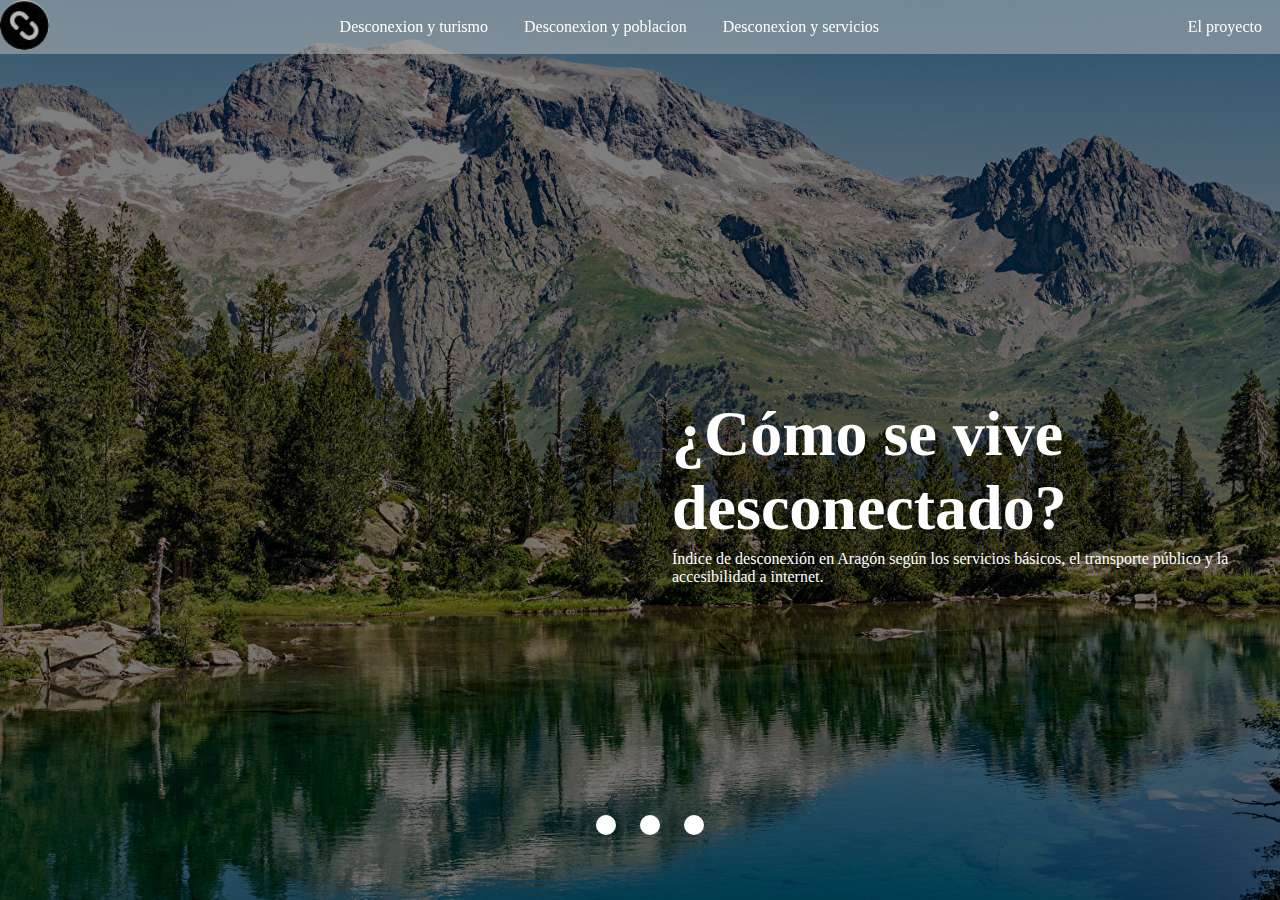
==== commit f169c45b: "retocada la portada, ya es responsive y mobile first" ====
--- a/Sprint3/Proyecto/index.html
+++ b/Sprint3/Proyecto/index.html
@@ -13,7 +13,7 @@
       <a href="index.html">
         <img class="nav-icon" src="images/icono.png" alt="icono navegador">
       </a>
-      <a class="link" href="#">Desconexion y turismo</a>
+      <a class="link" href="index.html">Desconectados</a>
       <img id="btnmenu" class="nav-icon btn-menu" src="images/Menu Desconectados.png" alt="Menu">
     </div>
     <div>
--- a/Sprint3/Proyecto/style/index.css
+++ b/Sprint3/Proyecto/style/index.css
@@ -73,14 +73,9 @@
 .slide-three {
   background-image: url("../images/Pueblo 50 opacidad.jpg"); }
 
-.maintitle {
-  color: white;
-  font-size: 4em;
-  margin-bottom: 5px; }
-
 .buttons {
   position: relative;
-  top: 10%; }
+  top: -25%; }
 
 .buttons button {
   width: 20px;
@@ -114,15 +109,18 @@
       -ms-flex-align: center;
           align-items: center; }
 
+.maintitle {
+  color: white;
+  font-size: 3em;
+  margin-bottom: 5px; }
+
 .title {
-  width: 45%;
-  position: relative;
-  bottom: -25%;
-  left: 25%; }
+  width: 100%;
+  position: relative;
+  bottom: -5%; }
 
 .title p {
-  color: white;
-  font-size: 1.5em; }
+  color: white; }
 
 .pill {
   display: none; }
@@ -140,7 +138,7 @@
       -ms-flex-pack: center;
           justify-content: center; }
 
-p {
+.container p {
   margin-left: 10px;
   margin-right: 2px; }
 
@@ -191,8 +189,24 @@
     display: -webkit-box;
     display: -ms-flexbox;
     display: flex; }
-    .container .headline {
-      font-size: 5em; }
+
+  .headline {
+    font-size: 5em; }
+
+  .maintitle {
+    color: white;
+    font-size: 4em;
+    margin-bottom: 5px; }
+
+  .title {
+    width: 45%;
+    position: relative;
+    bottom: -25%;
+    left: 25%; }
+
+  .buttons {
+    position: relative;
+    top: 10%; }
 
   .pill {
     width: 25%;
